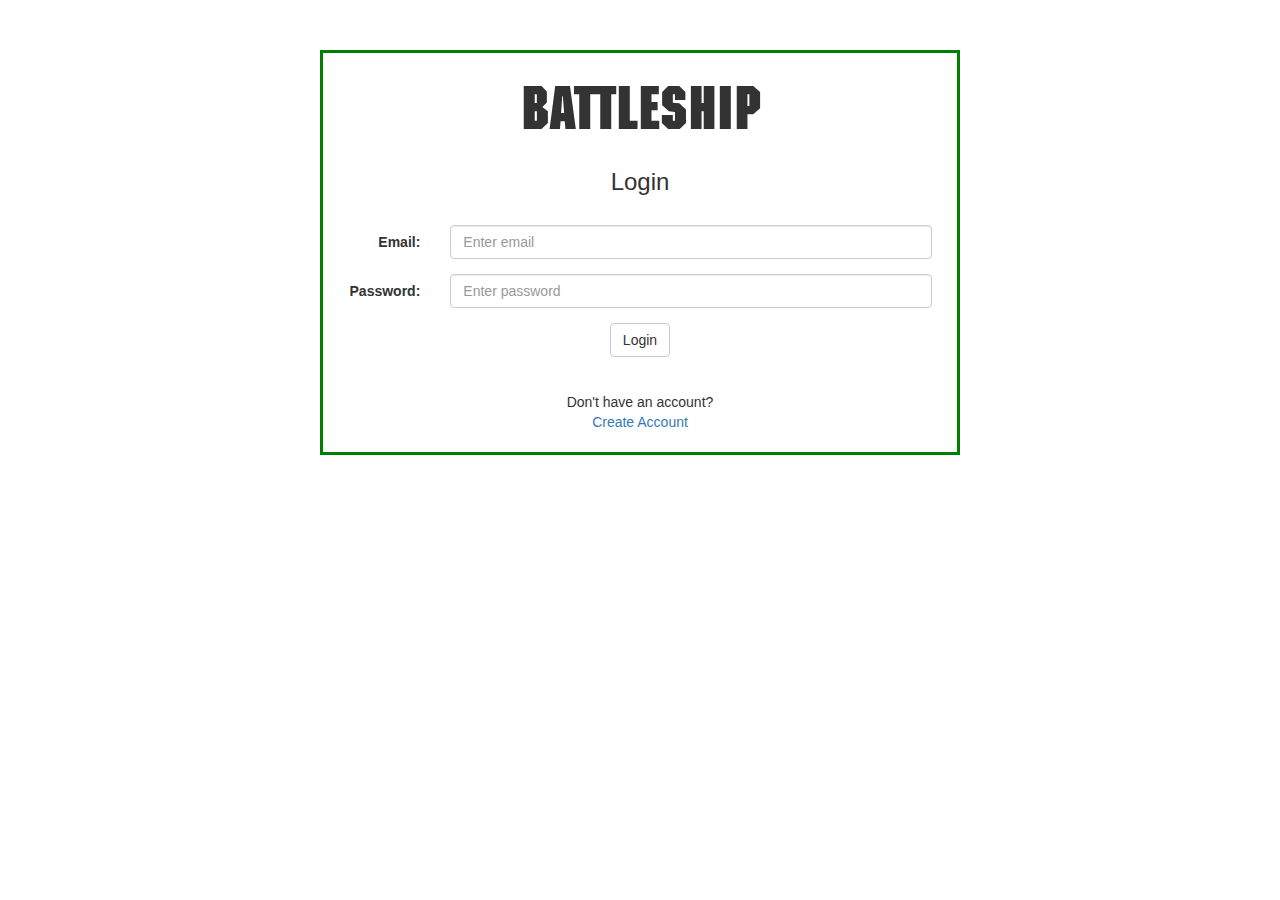
==== login.html @ 66fa54c3 "worked on login frontend" ====
<!DOCTYPE html>
<html lang="en">
<head>
    <meta charset="utf-8" />
    <title>Battleship</title>
    <link rel="stylesheet" type="text/css" href="style.css">
    <meta charset="utf-8">
    <meta name="viewport" content="width=device-width, initial-scale=1">
    <link rel="stylesheet" href="https://maxcdn.bootstrapcdn.com/bootstrap/3.3.7/css/bootstrap.min.css">
    <script src="https://ajax.googleapis.com/ajax/libs/jquery/3.3.1/jquery.min.js"></script>
    <script src="https://maxcdn.bootstrapcdn.com/bootstrap/3.3.7/js/bootstrap.min.js"></script>

</head>
<body>

    <div id="loginBox" class="center">
        <h2 class="text-center">Battleship</h2>
        <h3 class="text-center">Login</h3><br>
        <div class="container">
          <form class="form-horizontal" action="/action_page.php">
            <div class="form-group">
              <label class="control-label col-sm-2" for="email">Email:</label>
              <div class="col-sm-10">
                <input type="email" class="form-control" id="email" placeholder="Enter email" name="email">
              </div>
            </div>
            <div class="form-group">
              <label class="control-label col-sm-2" for="pwd">Password:</label>
              <div class="col-sm-10">          
                <input type="password" class="form-control" id="pwd" placeholder="Enter password" name="pwd">
              </div>
            </div>
            <div class="form-group">        
              <div class="text-center">
                <button type="submit" class="btn btn-default">Login</button>
              </div>
            </div>
          </form>
        </div>
        <br>
        <p class="text-center">Don't have an account?<br>
            <a href="#">Create Account</a></p>
    </div>
    
</body>
</html>
<script>
	$(document).ready(function(){
		getTurn();
		getChat();
     });
	 
	 ///////////////////////////////
	 //game stuff
	 ///////////////////////////////
	 
	 //getTurn()
	 //sent in: myID | gameID
	 function getTurn(){
		//create an ajax call
		//what do I need?
		MyXHR('get',{method:"checkTurn",a:"game",data:"45|55"}).done(function(json){
			$('#turn').html('Your turn: '+json[0].turn);
			//do I need to check again?
			if(json[0].turn != 'true') setTimeout(getTurn, 2000);
		});		
		
	 }
	 
	 
	 
	 
	 ///////////////////////////////
	 //chat stuff
	 ///////////////////////////////
	 function getChat(){
		MyXHR('get',{method:'getChat',a:'chat'}).done(function(json){
			console.log(json);
		});
	 }
	 
	 ///////////////////////////////
	 //utility stuff
	 ///////////////////////////////
	 //MyXHR() - method to call the mid.php file...
	 //		getPost - get or post
	 //		d - data, looks like {name:value;name2:val2;...}
	 //		id - id of the parent for the spinner...
	 function MyXHR(getPost,d,id){
		//ajax shortcut
		return $.ajax({
			type: getPost,
			async: true,
			cache: false,
			url: 'mid.php',
			data:d,
			dataType:'json',
			beforeSend:function(){
				//turn on spinner if I have one 
				if(id){
					$(id).append('<img src="assets/spinner.gif" class="spinner"/>');
				}
			}
		}).always(function(){
			//kill spinner
			if(id){
				$(id).find('.spinner').fadeOut(4000,function(){
					$(this).remove();
				});
			}
		}).fail(function(err){
			console.log(err);
		});
	 }    
</script>
---- style.css ----
@font-face {
    font-family: MachineSTD;
    src: url("assets/MachineStd-Bold.otf") format("opentype");
}
.center {
    margin: auto;
    width: 50%;
}
h2{
    font-family: "MachineSTD" !important;
    font-size: 60px !important;
}
#loginBox{
    margin-top: 50px;
    border: 3px solid green;
    padding: 10px;
}
#loginBox form{
    width:100%;
}
/*bootstrap overrwrite*/
.container {
    width: 100% !important; 
}
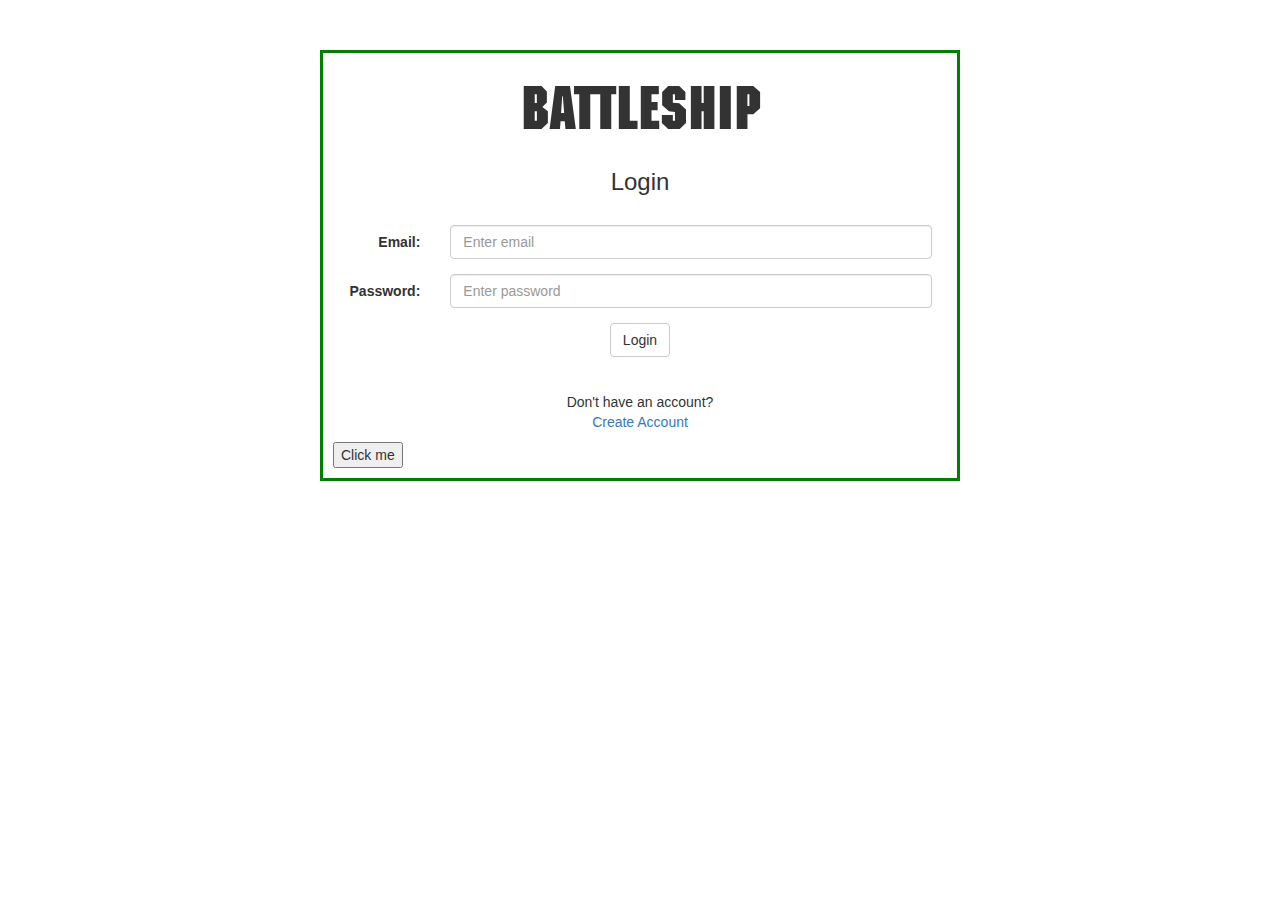
==== commit beef02a0: "eh" ====
--- a/login.html
+++ b/login.html
@@ -41,6 +41,7 @@
         <br>
         <p class="text-center">Don't have an account?<br>
             <a href="#">Create Account</a></p>
+        <button onclick="login()">Click me</button>
     </div>
     
 </body>
@@ -79,6 +80,15 @@
 			console.log(json);
 		});
 	 }
+    
+    ///////////////////////////////
+	 //login stuff
+	 ///////////////////////////////
+	 function login(){
+		MyXHR('get',{method:'doLogin',a:'login',uname:'lauren',pass:'pass'}).done(function(json){
+			console.log(json);
+		});
+	 }
 	 
 	 ///////////////////////////////
 	 //utility stuff
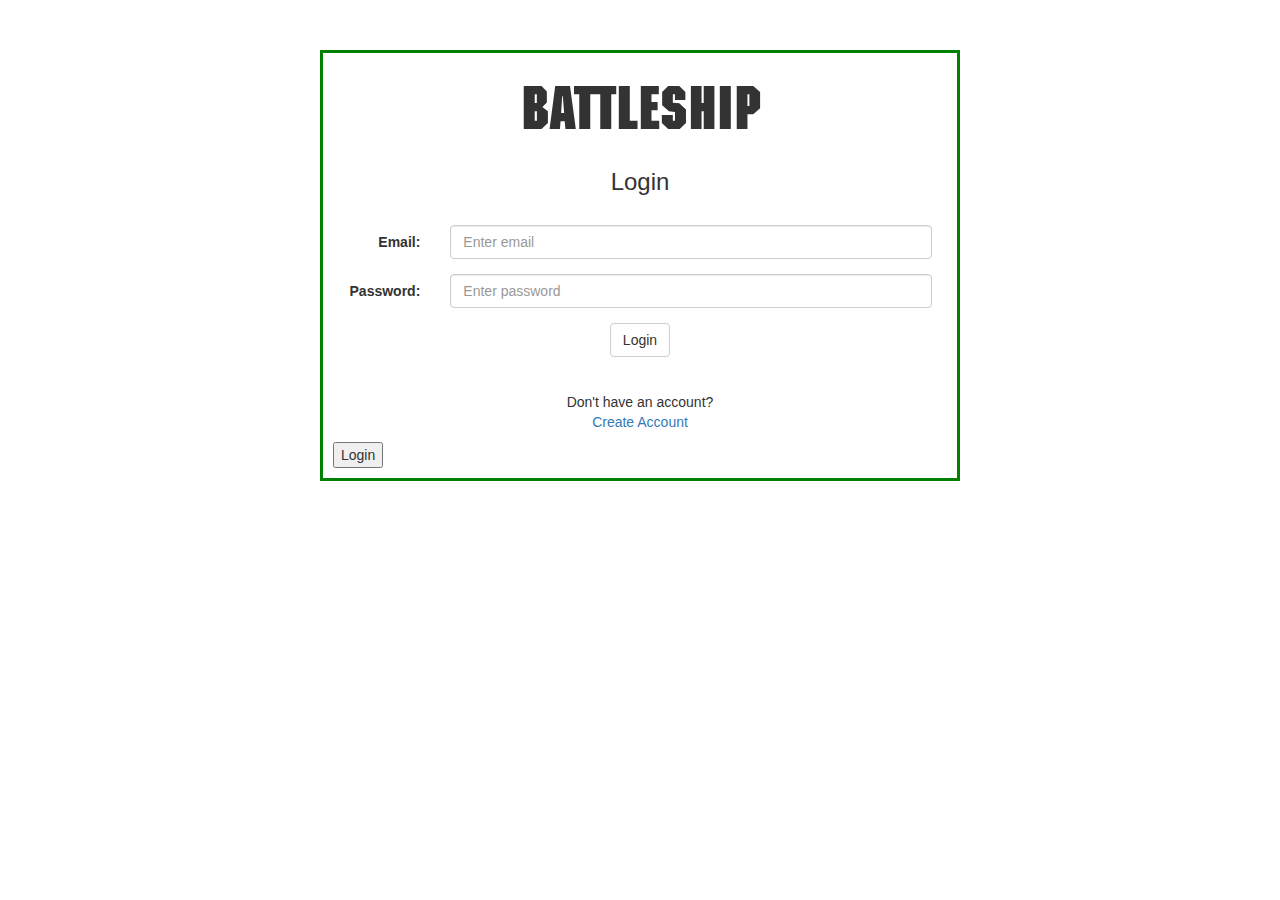
==== commit cc9dc54b: "it works except its selecting all from db" ====
--- a/login.html
+++ b/login.html
@@ -18,7 +18,7 @@
         <h2 class="text-center">Battleship</h2>
         <h3 class="text-center">Login</h3><br>
         <div class="container">
-          <form class="form-horizontal" action="/action_page.php">
+          <form class="form-horizontal">
             <div class="form-group">
               <label class="control-label col-sm-2" for="email">Email:</label>
               <div class="col-sm-10">
@@ -33,7 +33,7 @@
             </div>
             <div class="form-group">        
               <div class="text-center">
-                <button type="submit" class="btn btn-default">Login</button>
+                <button class="btn btn-default" onclick="login()">Login</button>
               </div>
             </div>
           </form>
@@ -41,13 +41,13 @@
         <br>
         <p class="text-center">Don't have an account?<br>
             <a href="#">Create Account</a></p>
-        <button onclick="login()">Click me</button>
+        <button onclick="login()">Login</button>
     </div>
     
 </body>
 </html>
 <script>
-	$(document).ready(function(){
+	/*$(document).ready(function(){
 		getTurn();
 		getChat();
      });
@@ -69,9 +69,6 @@
 		
 	 }
 	 
-	 
-	 
-	 
 	 ///////////////////////////////
 	 //chat stuff
 	 ///////////////////////////////
@@ -80,12 +77,14 @@
 			console.log(json);
 		});
 	 }
-    
+    */
     ///////////////////////////////
 	 //login stuff
 	 ///////////////////////////////
 	 function login(){
-		MyXHR('get',{method:'doLogin',a:'login',uname:'lauren',pass:'pass'}).done(function(json){
+        var email = document.getElementById('email').value;
+         
+		MyXHR('get',{method:'doLogin',a:'login',data:'dan'}).done(function(json){
 			console.log(json);
 		});
 	 }
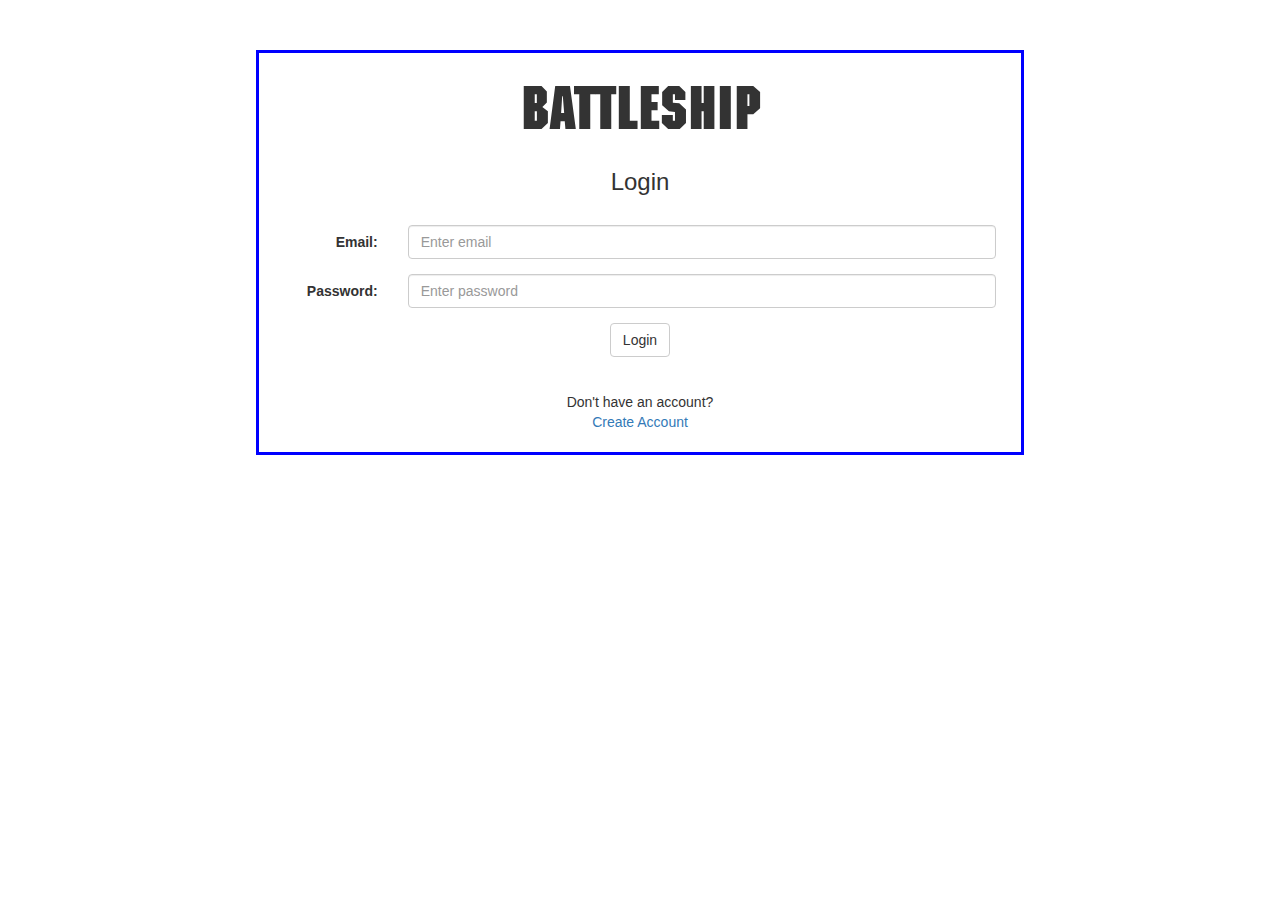
==== commit e03bcb0b: "get login works" ====
--- a/login.html
+++ b/login.html
@@ -1,4 +1,3 @@
-
 <!DOCTYPE html>
 <html lang="en">
 <head>
@@ -41,7 +40,6 @@
         <br>
         <p class="text-center">Don't have an account?<br>
             <a href="#">Create Account</a></p>
-        <button onclick="login()">Login</button>
     </div>
     
 </body>
@@ -83,8 +81,9 @@
 	 ///////////////////////////////
 	 function login(){
         var email = document.getElementById('email').value;
+        email += "|"+document.getElementById('pwd').value;
          
-		MyXHR('get',{method:'doLogin',a:'login',data:'dan'}).done(function(json){
+		MyXHR('get',{method:'doLogin',a:'login',data:email}).done(function(json){
 			console.log(json);
 		});
 	 }
--- a/style.css
+++ b/style.css
@@ -4,7 +4,7 @@
 }
 .center {
     margin: auto;
-    width: 50%;
+    width: 60%;
 }
 h2{
     font-family: "MachineSTD" !important;
@@ -12,7 +12,7 @@
 }
 #loginBox{
     margin-top: 50px;
-    border: 3px solid green;
+    border: 3px solid blue;
     padding: 10px;
 }
 #loginBox form{
